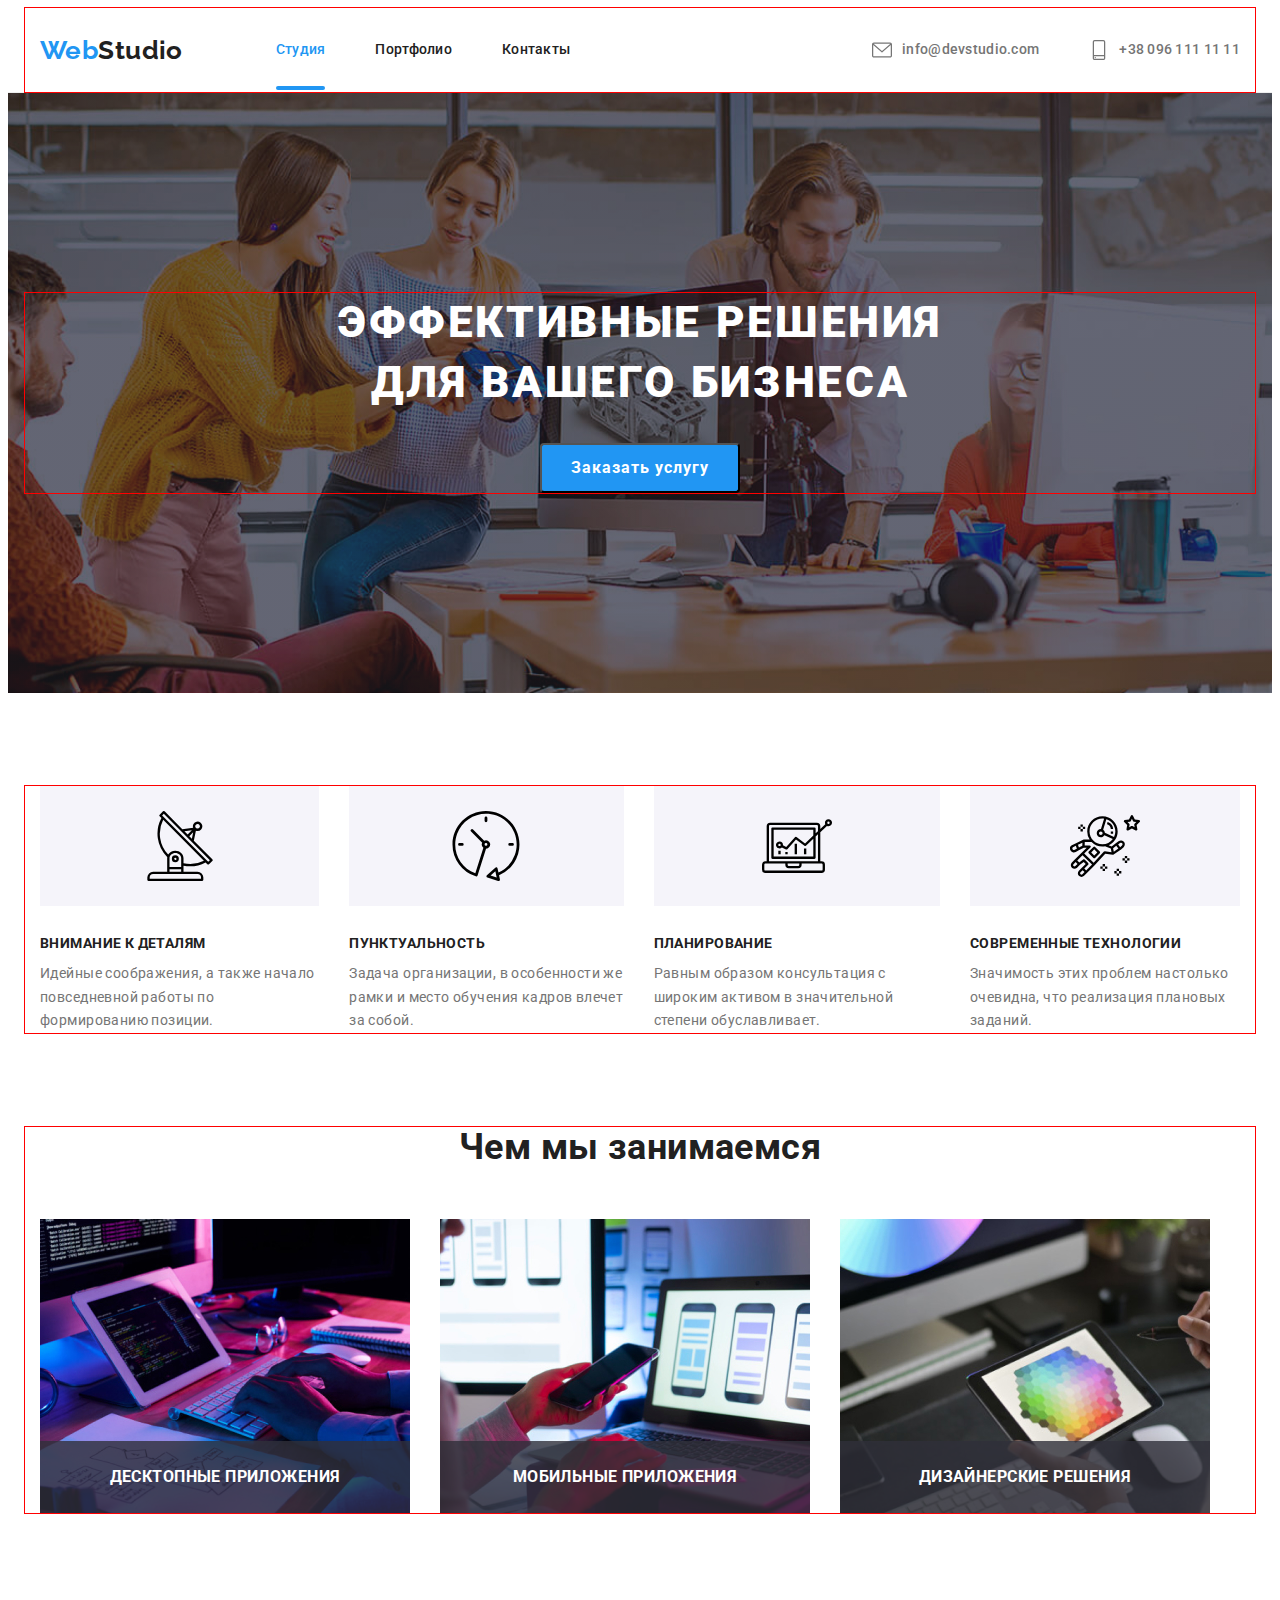
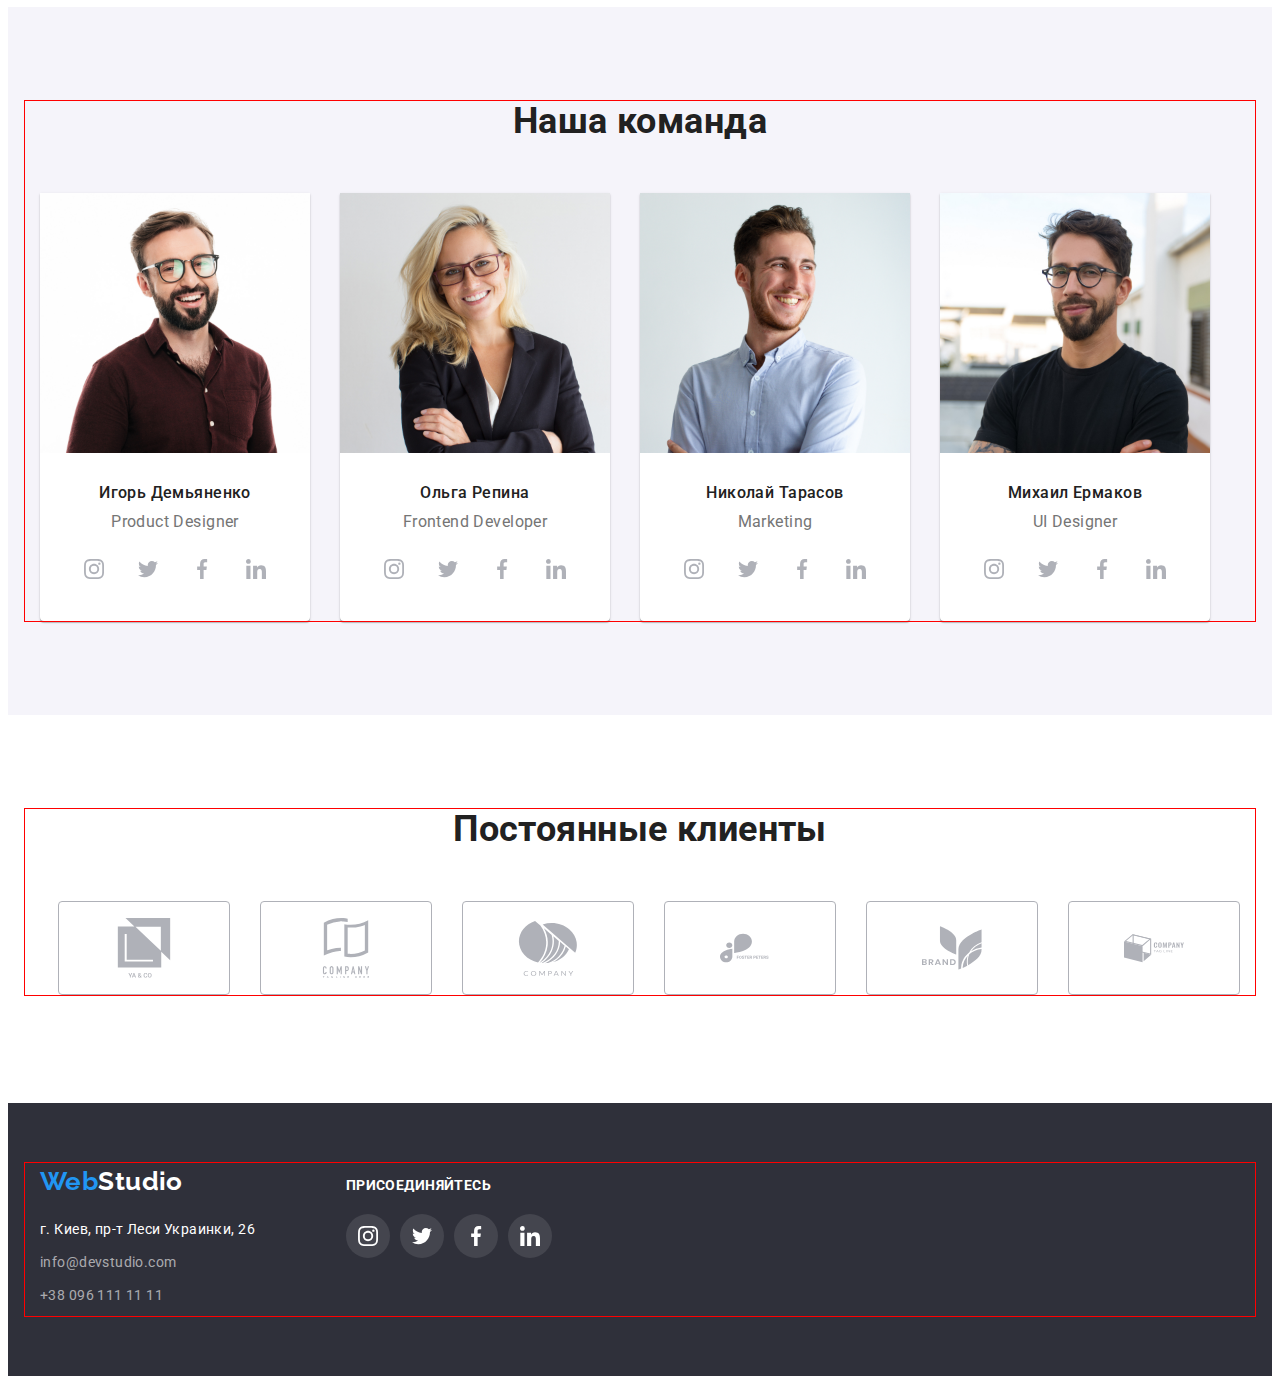
==== index.html @ 3a15d5d7 "Initial commit" ====
<!DOCTYPE html>
<html lang="ru">

<head>
    <meta charset="UTF-8">
    <meta http-equiv="X-UA-Compatible" content="IE=edge">
    <meta name="viewport" content="width=device-width, initial-scale=1.0">
    <title>Document</title>
    <!--Шрифти-->
    <link rel="preconnect" href="https://fonts.googleapis.com">
    <link rel="preconnect" href="https://fonts.gstatic.com" crossorigin>
    <link
        href="https://fonts.googleapis.com/css2?family=Raleway:wght@700&family=Roboto:wght@400;500;700;900&display=swap"
        rel="stylesheet">
    <!--Нормалізація стилів-->
    <link rel="stylesheet" href="https://cdnjs.cloudflare.com/ajax/libs/modern-normalize/1.1.0/modern-normalize.min.css"
        integrity="sha512-wpPYUAdjBVSE4KJnH1VR1HeZfpl1ub8YT/NKx4PuQ5NmX2tKuGu6U/JRp5y+Y8XG2tV+wKQpNHVUX03MfMFn9Q=="
        crossorigin="anonymous" referrerpolicy="no-referrer" />
    <!--Підключаємо стилі-->
    <link rel="stylesheet" href="./CSS/styles.css">
</head>

<body>
    <!--Секція Хедер -->
    <header class="header">
        <div class="container header-container">
            <a class="logo link" lang="en" href="./index.html"><span class="logo-color">Web</span>Studio</a>
            <nav class="heder-nav">
                <ul class="header-list list">
                    <li class="header-list-item"><a class="header-link current-link" href="./index.html">Студия</a></li>
                    <li class="header-list-item"><a class="header-link" href="./portfolio.html">Портфолио</a></li>
                    <li class="header-list-item"><a class="header-link" href="">Контакты</a></li>
                </ul>
            </nav>
            <ul class="header-group list ">
                <li class="header-group-list">
                    <a class="haeder-contact link" href="mailto:info@devstudio.com">
                        <svg class="i-email" width="20" height="20">
                            <use href="./images/symbol-defs.svg#icon-envelope-hover"></use>
                        </svg>
                        info@devstudio.com
                    </a>
                </li>
                <li class="header-group-list">
                    <a class="haeder-contact link" href="tel:+380961111111">
                        <svg class="i-phone" width="20" height="20">
                            <use href="./images/symbol-defs.svg#icon-smartphone"></use>
                        </svg>
                        +38 096 111 11 11
                    </a>
                </li>
            </ul>
        </div>
    </header>
    <!-- Секція Мейн-->
    <main>
        <!--Секція 1 (основна сторінка)-->
        <section class="mainpage overlay">
            <div class="container main-container">
                <h1 class="mainpage-title">Эффективные решения для вашего бизнеса</h1>
                <button class="btn btn-container" type="button" data-modal-open>Заказать услугу</button>
                <div class="backdrop is-hidden" data-modal>
                    <div class="modal">
                        <!-- <p>Lorem, ipsum dolor sit amet consectetur adipisicing elit. Saepe perspiciatis fugiat illo in
                                        commodi at nesciunt, veniam beatae quod quo numquam enim minima tenetur accusantium debitis
                                        nostrum laborum nobis maxime!</p> -->
                        <button data-modal-close class="closes">
                            <svg class="modal-close">
                                <use href="./images/symbol-defs.svg#icon-close"></use>
                            </svg>
                        </button>
                    </div>
                </div>
            </div>
        </section>
        <!--Секція 2 Наші переваги-->
        <section class="benefits">
            <div class="container">
                <h2 class="hidden-headlines">Наши преимущества</h2>
                <!--прихований заголовок-->
                <ul class="benefits-list list">
                    <li class="benefits-list-about">
                        <div class="benefits-svg">
                            <svg width="70" height="70">
                                <use href="./images/symbol-defs.svg#icon-antenna-1"></use>
                            </svg>
                        </div>
                        <h3 class="benefits-list-title">Внимание к деталям</h3>
                        <p class="benefits-list-paragraph">Идейные соображения, а также начало повседневной работы по
                            формированию позиции.</p>
                    </li>
                    <li class="benefits-list-about">
                        <div class="benefits-svg">
                            <svg width="70" height="70">
                                <use href="./images/symbol-defs.svg#icon-clock-1"></use>
                            </svg>
                        </div>
                        <h3 class="benefits-list-title">Пунктуальность</h3>
                        <p class="benefits-list-paragraph">Задача организации, в особенности же рамки и место обучения
                            кадров влечет за собой.</p>
                    </li>
                    <li class="benefits-list-about">
                        <div class="benefits-svg">
                            <svg width="70" height="70">
                                <use href="./images/symbol-defs.svg#icon-diagram-1"></use>
                            </svg>
                        </div>
                        <h3 class="benefits-list-title">Планирование</h3>
                        <p class="benefits-list-paragraph">Равным образом консультация с широким активом в значительной
                            степени обуславливает.</p>
                    </li>
                    <li class="benefits-list-about">
                        <div class="benefits-svg">
                            <svg width="70" height="70">
                                <use href="./images/symbol-defs.svg#icon-astronaut-1"></use>
                            </svg>
                        </div>
                        <h3 class="benefits-list-title">Современные технологии</h3>
                        <p class="benefits-list-paragraph">Значимость этих проблем настолько очевидна, что реализация
                            плановых заданий.</p>
                    </li>
                </ul>
            </div>
        </section>
        <!--Секція 3 чим ми займаємося-->
        <section class="ourworks">
            <div class="container container-list">
                <h2 class="headlines ourworks-headlines">Чем мы занимаемся</h2>
                <ul class="ourworks-list list">
                    <li class="ourworks-list-img">
                        <img src="./images/What-we-do/img.jpeg" alt="Десктопные приложения"
                            width="370" height="294">
                        <div class="position-servise-text">
                            <h3 class="servise-text">Десктопные приложения</h3>
                        </div>
                        </li>
                    <li class="ourworks-list-img">
                        <img  src="./images/What-we-do/img-2.jpeg" alt="Мобильные приложения"
                            width="370" height="294">
                        <div class="position-servise-text">
                            <h3 class="servise-text">Мобильные приложения</h3>
                        </div>
                        </li>
                    <li class="ourworks-list-img">
                        <img src="./images/What-we-do/img-3.jpeg" alt="Дизайнерские решения"
                            width="370" height="294">
                        <div class="position-servise-text">
                            <h3 class="servise-text">Дизайнерские решения</h3>
                        </div>
                        </li>
                </ul>
            </div>
        </section>
        <!--Секція 4(Наша команда)-->
        <section class="team">
            <div class="container team-about">
                <h2 class="headlines headlines-about">Наша команда</h2>
                <ul class="team-list list">
                    <li class="team-list-about">
                        <img class="team-img" src="./images/Our-team//IgorDemyanenko.jpeg" alt="Игорь Демьяненк" width="270"
                            height="260">
                        <div class="team-list-description">
                            <h3 class="team-title">Игорь Демьяненко</h3>
                            <p class="team-position" lang="en">Product Designer</p>
                            <ul class="team-icon list">
                                <li class="team-icon-list">
                                    <a href="https://www.instagram.com" class="team-link">
                                        <svg class="team-social-icon" width="20" height="20">
                                            <use href="./images/symbol-defs.svg#icon-instagram-2"></use>
                                        </svg>
                                    </a>
                                </li>
                                <li class="team-icon-list">
                                    <a href="https://twitter.com" class="team-link">
                                        <svg class="team-social-icon" width="20" height="20">
                                            <use href="./images/symbol-defs.svg#icon-twitter-1"></use>
                                        </svg>
                                    </a>
                                </li>
                                <li class="team-icon-list">
                                    <a href="https://www.facebook.com/" class="team-link">
                                        <svg class="team-social-icon" width="20" height="20">
                                            <use href="./images/symbol-defs.svg#icon-facebook-1"></use>
                                        </svg>
                                    </a>
                                </li>
                                <li class="team-icon-list">
                                    <a href="https://linkedin.com" class="team-link">
                                        <svg class="team-social-icon" width="20" height="20">
                                            <use href="./images/symbol-defs.svg#icon-linkedin-1"></use>
                                        </svg>
                                    </a>
                                </li>
                            </ul>
                        </div>
                    </li>
                    <li class="team-list-about">
                        <img class="team-img" src="./images/Our-team/OlgaRepina.jpeg" alt="Ольга Репина" width="270" height="260">
                        <div class="team-list-description">
                            <h3 class="team-title">Ольга Репина</h3>
                            <p class="team-position" lang="en">Frontend Developer</p>
                            <ul class="team-icon list">
                                <li class="team-icon-list">
                                    <a href="https://www.instagram.com" class="team-link">
                                        <svg class="team-social-icon" width="20" height="20">
                                            <use href="./images/symbol-defs.svg#icon-instagram-2"></use>
                                        </svg>
                                    </a>
                                </li>
                                <li class="team-icon-list">
                                    <a href="https://twitter.com" class="team-link">
                                        <svg class="team-social-icon" width="20" height="20">
                                            <use href="./images/symbol-defs.svg#icon-twitter-1"></use>
                                        </svg>
                                    </a>
                                </li>
                                <li class="team-icon-list">
                                    <a href="https://www.facebook.com/" class="team-link">
                                        <svg class="team-social-icon" width="20" height="20">
                                            <use href="./images/symbol-defs.svg#icon-facebook-1"></use>
                                        </svg>
                                    </a>
                                </li>
                                <li class="team-icon-list">
                                    <a href="https://linkedin.com" class="team-link">
                                        <svg class="team-social-icon" width="20" height="20">
                                            <use href="./images/symbol-defs.svg#icon-linkedin-1"></use>
                                        </svg>
                                    </a>
                                </li>
                            </ul>
                        </div>
                    </li>
                    <li class="team-list-about">
                        <img class="team-img" src="./images/Our-team/NikolaiTarasov.jpeg" alt="Николай Тарасов" width="270"
                            height="260">
                        <div class="team-list-description">
                            <h3 class="team-title">Николай Тарасов</h3>
                            <p class="team-position" lang="en">Marketing</p>
                            <ul class="team-icon list">
                                <li class="team-icon-list">
                                    <a href="https://www.instagram.com" class="team-link">
                                        <svg class="team-social-icon" width="20" height="20">
                                            <use href="./images/symbol-defs.svg#icon-instagram-2"></use>
                                        </svg>
                                    </a>
                                </li>
                                <li class="team-icon-list">
                                    <a href="https://twitter.com" class="team-link">
                                        <svg class="team-social-icon" width="20" height="20">
                                            <use href="./images/symbol-defs.svg#icon-twitter-1"></use>
                                        </svg>
                                    </a>
                                </li>
                                <li class="team-icon-list">
                                    <a href="https://www.facebook.com/" class="team-link">
                                        <svg class="team-social-icon" width="20" height="20">
                                            <use href="./images/symbol-defs.svg#icon-facebook-1"></use>
                                        </svg>
                                    </a>
                                </li>
                                <li class="team-icon-list">
                                    <a href="https://linkedin.com" class="team-link">
                                        <svg class="team-social-icon" width="20" height="20">
                                            <use href="./images/symbol-defs.svg#icon-linkedin-1"></use>
                                        </svg>
                                    </a>
                                </li>
                            </ul>
                        </div>
                    </li>
                    <li class="team-list-about">
                        <img class="team-img" src="./images/Our-team/MikhailErmako.jpeg" alt="Михаил Ермако" width="270"
                            height="260">
                        <div class="team-list-description">
                            <h3 class="team-title">Михаил Ермаков</h3>
                            <p class="team-position" lang="en">UI Designer</p>
                            <ul class="team-icon list">
                                <li class="team-icon-list">
                                    <a href="https://www.instagram.com" class="team-link">
                                        <svg class="team-social-icon" width="20" height="20">
                                            <use href="./images/symbol-defs.svg#icon-instagram-2"></use>
                                        </svg>
                                    </a>
                                </li>
                                <li class="team-icon-list">
                                    <a href="https://twitter.com" class="team-link">
                                        <svg class="team-social-icon" width="20" height="20">
                                            <use href="./images/symbol-defs.svg#icon-twitter-1"></use>
                                        </svg>
                                    </a>
                                </li>
                                <li class="team-icon-list">
                                    <a href="https://www.facebook.com/" class="team-link">
                                        <svg class="team-social-icon" width="20" height="20">
                                            <use href="./images/symbol-defs.svg#icon-facebook-1"></use>
                                        </svg>
                                    </a>
                                </li>
                                <li class="team-icon-list">
                                    <a href="https://linkedin.com" class="team-link">
                                        <svg class="team-social-icon" width="20" height="20">
                                            <use href="./images/symbol-defs.svg#icon-linkedin-1"></use>
                                        </svg>
                                    </a>
                                </li>
                            </ul>
                        </div>
                    </li>
                </ul>
            </div>
        </section>
        <!-- section Regular customers -->
        <section class="customers section">
            <div class="container">
                <h2 class="customers-title headlines">Постоянные клиенты</h2>
                <ul class="customers-list">
                    <li class="customers-item">
                        <a href="#" class="customers-link">
                            <svg class="customers-svg">
                                <use href="./images/symbol-defs.svg#icon-Logo"></use>
                            </svg>
                        </a>
                    </li>
                    <li class="customers-item">
                        <a href="#" class="customers-link">
                            <svg class="customers-svg">
                                <use href="./images/symbol-defs.svg#icon-Logo-2"></use>
                            </svg>
                        </a>
                    </li>
                    <li class="customers-item">
                        <a href="#" class="customers-link">
                            <svg class="customers-svg">
                                <use href="./images/symbol-defs.svg#icon-Logo-3"></use>
                            </svg>
                        </a>
                    </li>
                    <li class="customers-item">
                        <a href="#" class="customers-link">
                            <svg class="customers-svg">
                                <use href="./images/symbol-defs.svg#icon-Logo-4"></use>
                            </svg>
                        </a>
                    </li>
                    <li class="customers-item">
                        <a href="#" class="customers-link">
                            <svg class="customers-svg">
                                <use href="./images/symbol-defs.svg#icon-Logo-5"></use>
                            </svg>
                        </a>
                    </li>
                    <li class="customers-item">
                        <a href="#" class="customers-link">
                            <svg class="customers-svg">
                                <use href="./images/symbol-defs.svg#icon-Logo-6"></use>
                            </svg>
                        </a>
                    </li>
                </ul>
            </div>
        </section>
    </main>
    <!--Секція Футер-->
    <footer class="footer">
        <div class="container footer-container">
            <div class="footer-container-about">
                <a class="logo link" href="./index.html"><span class="logo-color">Web</span><span
                        class="footer-logo">Studio</span></a>
                <ul class="list footer-list">
                    <li class="footer-list-about">
                        <address>
                            <a class="addres-link link" href="https://goo.gl/maps/RACPQmF9XPYfLXvd8" target="_blank"
                                rel="noopener noreferr">г. Киев, пр-т
                                Леси Украинки, 26</a>
                        </address>
                    </li>
                    <li class="footer-list-about"><a class="footer-contact link"
                            href="mailto:info@devstudio.com">info@devstudio.com</a></li>
                    <li class="footer-list-about"><a class="footer-contact link" href="tel:+380961111111">+38 096 111 11
                            11</a></li>
                </ul>
            </div>
            <div class="second-fsection">
                    <h2 class="footer-title">присоединяйтесь</h2>
                    <ul class="footer-social">
                        <li class="fsocial-list">
                            <a href="https://www.instagram.com" class="fsocial-link">
                                <svg class="fsocial-icon" width="20" height="20">
                                    <use href="./images/symbol-defs.svg#icon-instagram-2"></use>
                                </svg>
                            </a>
                        </li>
                        <li class="fsocial-list">
                            <a href="https://twitter.com" class="fsocial-link">
                                <svg class="fsocial-icon" width="20" height="20">
                                    <use href="./images/symbol-defs.svg#icon-twitter-1"></use>
                                </svg>
                            </a>
                        </li>
                        <li class="fsocial-list">
                            <a href="https://www.facebook.com/" class="fsocial-link">
                                <svg class="fsocial-icon" width="20" height="20">
                                    <use href="./images/symbol-defs.svg#icon-facebook-1"></use>
                                </svg>
                            </a>
                        </li>
                        <li class="fsocial-list">
                            <a href="https://linkedin.com" class="fsocial-link">
                                <svg class="fsocial-icon" width="20" height="20">
                                    <use href="./images/symbol-defs.svg#icon-linkedin-1"></use>
                                </svg>
                            </a>
                        </li>
                    </ul>
            </div>
        </div>
    </footer>
    <script src="./js/modal.js"></script>
</body>

</html>
---- CSS/styles.css ----
:root {
    /*Шрифт*/
    --main-font: "Roboto";
    --secondary-font: "Raleway";
    /*колір шрифта*/
    --accent-color: #2196F3;
    --txt-color: #212121;
    --general-color: #757575;
    --additional--color: #FFFFFF;
    --team-social-link: #AFB1B8;
    /*фоновий колір*/
    --backgraund-color: #2F303A;
    --backgraund-btn-color: #2196F3;
    --backgraund--hover-color: #188CE8;
    --backgraund--add-color: #F5F4FA;
    --backgraund--general-color: #FFFFFF;
    --backgraund--hover-port: rgba(33, 150, 243, 0.9);
    /*затримка при ховері та фокусі*/
    --animation-transition: 250ms cubic-bezier(0.4, 0, 0.2, 1);
    /*Модальне вікно*/
    --backdrop-bgc: rgba(0, 0, 0, 0.2);
    --white-bgc: #ffffff;
}

body {
    font-family: var(--main-font), sans-serif;
    font-size: 14px;
    line-height: 1.71;
    letter-spacing: 0.03em;
    color: var(--general-color);
}
h1,
h2,
h3,
h4,
p {
    margin: 0;
}

img {
    display: block;
    max-width: 100%;
    height: auto;
}
a {
    text-decoration: none;
  }
  li {
    list-style: none;
  }
/*common styles start*/
.container {
    width: 1200px;
    padding-left: 15px;
    padding-right: 15px;
    margin-left: auto;
    margin-right: auto;

    outline: 1px solid red;
}

.section {
    padding-top: 94px;
    padding-bottom: 94px;
}
.logo {
    font-family: var(--secondary-font), sans-serif;
    font-weight: 700;
    font-size: 26px;
    line-height: 1.19;
    /* identical to box height */

    color: var(--txt-color);

    margin-right: 93px;
}

.logo-color {
    color: var(--accent-color);
}

.link {
    text-decoration: none;
}

.list {
    list-style: none;
    margin: 0;
    padding: 0;
}

.header {
    border-bottom: 1px solid #EEEEEE;
}

.header-container,
.header-group {
    display: flex;
    align-items: center;
    margin-left: auto;
}

.header-link{
    display: block;
    padding-top: 32px;
    padding-bottom: 32px;
    font-weight: 500;
    line-height: 1.14;
    letter-spacing: 0.02em;
    color: var(--txt-color);
    transition: color var(--animation-transition);
}

.current-link {
position: relative;
align-items: center;
}

.current-link::before {
    content: '';
    position: absolute;
    bottom: 0;
    left: 0;
    width: 100%;
    height: 4px;
    display: inline-block;
    background-color: var(--backgraund-btn-color);
    border-radius: 2px;
}


.header-list-item:not(:last-child){
    margin-right: 50px;  
}

.header-list {
    display: flex;
}

.header-link:hover,
.header-link:focus,
.footer-contact:hover,
.footer-contact:focus {
    color: var(--accent-color);
    transition: color var(--animation-transition);
}

.header-list .current-link {
    color: var(--accent-color);
}

.haeder-contact {
    display: flex;
    align-items: center;
    padding-top: 32px;
    padding-bottom: 32px;
    font-weight: 500;
    line-height: 1.14;
    letter-spacing: 0.02em;
    color: var(--general-color);
    transition: color var(--animation-transition);
}

.i-email,
.i-phone {
    fill: currentColor;
    margin-right: 10px;
}

.header-group-list:not(:first-child){
    margin-left: 50px;
}

.haeder-contact:hover,
.haeder-contact:focus {
    color: var(--accent-color);
    transition: color var(--animation-transition);
}

/*кнопки*/
.btn {
    font-weight: 700;
    font-size: 16px;
    line-height: 1.88;

    font-family: inherit;
    letter-spacing: 0.06em;
    background-color: var(--backgraund-btn-color);
    color: var(--additional--color);
    border-radius: 4px;
    cursor: pointer;

    margin-top: 30px;
    transition: color var(--animation-transition);
}

.btn:hover,
.btn:focus {
    background-color: var(--backgraund--hover-color);
}

.btn-container {
    width: 200px;
    height: 50px;
}

/*секція мейн*/


.main-container{
    display: flex;
    flex-direction: column;
    align-items: center
}

.mainpage {
    margin: 0 auto;
    max-height: 600px;
    max-width: 1600px;
    padding: 200px 0;
}

.mainpage.overlay {
background-position: center;
  background-size: cover;
  background-repeat: no-repeat;
  background-image: linear-gradient(to right, rgba(47, 48, 58, 0.4), rgba(47, 48, 58, 0.4)), url(../images/hero.jpg);
  background-color: var(--backgraund-color);
}


.mainpage-title {
    font-weight: 900;
    font-size: 44px;
    line-height: 1.36;
    /* or 136% */

    text-align: center;
    letter-spacing: 0.06em;
    text-transform: uppercase;
    color: var(--additional--color);

    width: 696px;
}

/*приховані заголовки*/
.hidden-headlines {
    visibility: hidden;
    width: 1px;
    height: 1px;
    margin: -1px;
    opacity: 0;
}

/*Секція 2 Наші переваги*/
.benefits {
    padding: 94px 0;
}
.benefits-list {
    display: flex;
}

.benefits-list-about:not(:last-child) {
    margin-right: 30px;
}

.benefits-list-title {
    font-weight: 700;
    font-size: 14px;
    line-height: 1.14;
    text-transform: uppercase;
    color: var(--txt-color);

    margin-bottom: 10px;
}

.benefits-svg {
    display: flex;
  min-width: 270px;
  min-height: 120px;
  justify-content: center;
  align-items: center;
  background-color: var(--backgraund--add-color);
  margin-bottom: 30px;
}

/*Секція 3 чим ми займаємося*/
.ourworks {
    padding-bottom: 94px;
}
.ourworks-headlines {
    margin-bottom: 50px;
}
.headlines {
    font-weight: 700;
    font-size: 36px;
    line-height: 1.16;
    text-align: center;
    color: var(--txt-color);

}

.container-list {
    display: flex;
    flex-direction: column;
}

.ourworks-list {
    display: flex;
}

.ourworks-list-img:not(:last-child) {
    margin-right: 30px;
}

.ourworks-list-img {
    position: relative;
}

.position-servise-text {
    position: absolute;
    left: 0;
    bottom: 0;
  
    display: flex;
    width: 100%;
    padding-top: 27px;
    padding-bottom: 27px;
    justify-content: center;
    align-items: center;
    color: #ffffff;
    background-color: rgba(47, 48, 58, 0.8);
}

.servise-text {
    font-weight: 700;
    line-height: 1.14;
    text-align: center;
    text-transform: uppercase;
  }

/*Секція 4(Наша команда)*/

.headlines-about {
    margin-bottom: 50px;
}

.team-about {
    display: flex;
    flex-direction: column;
}
.team {
    background-color: var(--backgraund--add-color);
    padding: 94px 0;
}

.team-list {
    display: flex;
}

.team-list-about {
    box-shadow: 0px 1px 3px rgba(0, 0, 0, 0.12), 0px 1px 1px rgba(0, 0, 0, 0.14), 0px 2px 1px rgba(0, 0, 0, 0.2);
    border-radius: 0px 0px 4px 4px;
    background-color: var(--backgraund--general-color);
}

.team-list-about:not(:last-child) {
    margin-right: 30px;
}

.team-title {
    font-weight: 500;
    font-size: 16px;
    line-height: 1.19;

    text-align: center;
    color: var(--txt-color);
    margin-bottom: 10px;
}

.team-position {
    font-size: 16px;
    line-height: 1.19;

    text-align: center;
    margin-top: 10px;
}

.team-list-description {
    padding: 30px 0;
}

/* Team social link */
.team-icon {
    display: flex;
    justify-content: center;
    margin-top: 16px;
  }
  
.team-icon-list:not(:first-child) {
    margin-left: 10px;
  }
  
.team-link {
    display: flex;
    align-items: center;
    justify-content: center;
    width: 44px;
    height: 44px;
    border-radius: 50%;
    color: var(--team-social-link);
    transition: background var(--animation-transition);
  }
  
.team-link:hover,
.team-link:focus {
    background-color: var(--backgraund-btn-color);
    color: var(--backgraund--general-color);
    transition: color var(--animation-transition);
  }

.team-social-icon {
    fill: currentColor;
}

  /* секция Постоянные клиенты */
.customers-title {
    margin-bottom: 50px;
    color: var(--txt-color);
  }
.customers-list {
    display: flex;
    justify-content: flex-end
  }

.customers-item:not(:last-child) {
    margin-right: 30px;
  }
.customers-link {
    display: flex;
    align-items: center;
    justify-content: center;
    width: 170px;
    height: 92px;
    border: 1px solid var(--team-social-link);
    border-radius: 4px;
    color: var(--team-social-link);
    transition: color var(--animation-transition);
  }
  
.customers-link:hover,
.customers-link:focus {
    border: 1px solid var(--backgraund-btn-color);
    color: var(--backgraund-btn-color);
    transition: color var(--animation-transition);
  }
.customers-svg {
    width: 106px;
    height: 60px;
    fill: currentColor;
  }
  

/*Секція Футер*/
.footer-container {
    display: flex;
    align-items: baseline;
}

.footer {
    background-color: var(--backgraund-color);

    padding: 60px 0;
}

.addres-link {
    color: var(--additional--color);

    font-style: normal;
}

.footer-contact {
    color: rgba(255, 255, 255, 0.6);
}

.footer-logo {
    color: var(--additional--color);
}

.footer-list {
    margin-top: 20px;
}

.footer-list-about {
    margin-bottom: 9px;
}

.second-fsection {
    margin-left: 70px;
    padding-top:  15px;
}

.footer-title {
    font-family: var(--main-font), sans-serif;
    font-weight: 700;
    font-size: 14px;
    line-height: 1.14;
    letter-spacing: 0.03em;
    text-transform: uppercase;
    color: var(--additional--color);
    margin-bottom: 20px;
}
  
.footer-social {
    display: flex;
    margin: 0;
    padding: 0;
}

.fsocial-list:not(:last-child) {
    margin-right: 10px;
}

.fsocial-link {
    display: flex;
    align-items: center;
    justify-content: center;
    width: 44px;
    height: 44px;
    border-radius: 50%;
    background: rgba(255, 255, 255, 0.1);
    transition: color var(--animation-transition);
 }

.fsocial-icon {
    fill: var(--additional--color);
}

.fsocial-link:hover,
.fsocial-link:focus {
    background: var(--backgraund-btn-color);
    transition: color var(--animation-transition);
}
/*portfolio - Секція фільтр*/
.portfolio-main-sactoin {
    padding: 94px 0;
}

.portfolio-main-about {
    display: flex;
    flex-direction: column;
    align-items: center;
}


.btn-filter.current,
.btn-filter.current:focus {
    background-color: var(--backgraund--hover-color);
    color: var(--additional--color);
    transition: color var(--animation-transition);
}

.btn-filter-about {
    display: flex;
    align-items: center;
    margin-bottom: 50px;
}

.btn-filter {
    font-weight: 500;
    font-size: 16px;
    line-height: 1.62;
    
    font-family: inherit;
    border: none;
    border-radius: 4px;
    color: var(--txt-color);
    cursor: pointer;

    padding: 6px 22px;
    transition: color var(--animation-transition);
}

.btn-filter-list:not(:last-child) {
    margin-right: 8px; 
}

.btn-filter:hover,
.btn-filter:focus {
    color: var(--additional--color);
    background-color: var(--backgraund-btn-color);
    /* shadow-middle */

    box-shadow: 0px 3px 1px rgba(0, 0, 0, 0.1), 0px 1px 2px rgba(0, 0, 0, 0.08), 0px 2px 2px rgba(0, 0, 0, 0.12);

    transition: color var(--animation-transition);
}

/*portfolio - Секція портфоліо*/

.portfolio-list {
    display: flex;
    flex-wrap: wrap;

    margin: -15px;
}

.portfolio-list-work {
    font-weight: 700;
    font-size: 18px;
    line-height: 2;

    letter-spacing: 0.06em;
    color: var(--txt-color);
    margin-bottom: 4px;
}

.portfolio-list-category {
    font-size: 16px;
    line-height: 1.88;
    /* identical to box height, or 188% */
    
    letter-spacing: 0.03em;
    }

.portfolio-list-about {

    padding: 20px 24px;
    border-right: 1px solid #EEEEEE;
    border-bottom:1px solid #EEEEEE;
    border-left: 1px solid #EEEEEE;
}

.portfolio-list-examples {
    margin: 15px;

    transition: color var(--animation-transition);
}

.portfolio-list-examples:hover,
.portfolio-list-examples:focus {
    box-shadow: 0px 1px 1px rgba(0, 0, 0, 0.12), 0px 4px 4px rgba(0, 0, 0, 0.06),
    1px 4px 6px rgba(0, 0, 0, 0.16);

    transition: color var(--animation-transition);
}

.portfolio-text-position {
    position: relative;
    overflow: hidden;
}

.portfolio-list-examples:hover .portfolio-text-item,
.portfolio-list-examples:focus .portfolio-text-item {
    opacity: 1;
    transform: translateY(0);
}

.portfolio-text-item {
    display: block;
  width: 100%;
  height: 100%;
  overflow: auto;
  padding-top: 63px;
  padding-right: 24px;
  padding-bottom: 63px;
  padding-left: 24px;

  position: absolute;
  top: 0;
  left: 0;
  transform: translateY(100%);
  transition: transform var(--animation-transition), opacity var(--animation-transition);

  background-color: var(--backgraund--hover-port);
  font-size: 18px;
  line-height: 1.56;
  color: var(--additional--color);
  opacity: 0;
}

/*Модальне вікно*/

.backdrop {
    position: fixed;
    left: 0;
    top: 0;
    width: 100%;
    height: 100%;
    transition: opacity var(--animation-transition), visibility var(--animation-transition);
    background: var(--backdrop-bgc);
    z-index: 5;
  }
  .is-hidden {
    visibility: hidden;
    opacity: 0;
    pointer-events: none;
  }
  .modal {
    position: absolute;
    top: 50%;
    left: 50%;
    transform: translate(-50%, -50%);
    width: 528px;
    height: 581px;
    background-color: var(--white-bgc);
    box-shadow: 0px 1px 3px rgba(0, 0, 0, 0.12), 0px 1px 1px rgba(0, 0, 0, 0.14),
      0px 2px 1px rgba(0, 0, 0, 0.2);
    border-radius: 4px;
  }
  .closes {
    position: absolute;
    top: 8px;
    right: 8px;
    display: flex;
    align-items: center;
    justify-content: center;
    width: 30px;
    height: 30px;
    border: 1px solid rgba(0, 0, 0, 0.1);
    border-radius: 50%;
    background: transparent;
    cursor: pointer;
  }
  .modal-close {
    height: 18px;
    width: 18px;
  }
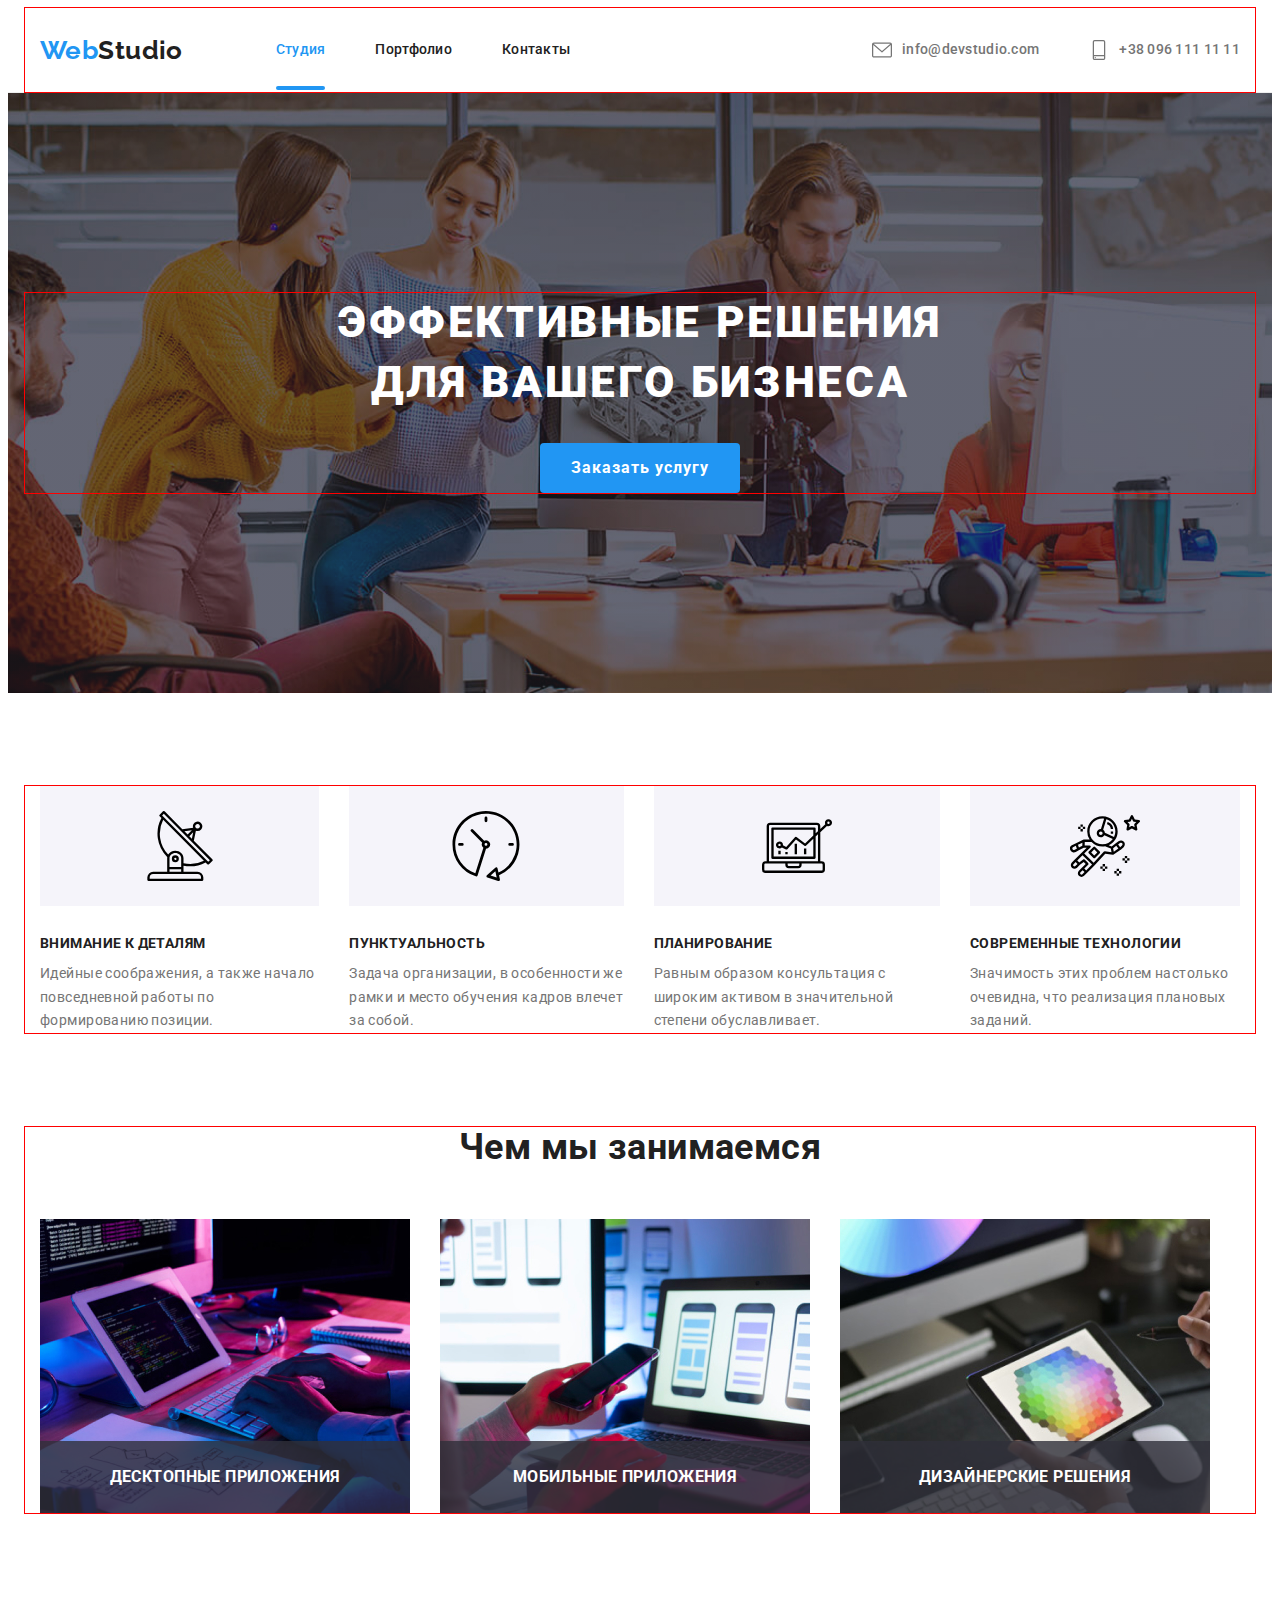
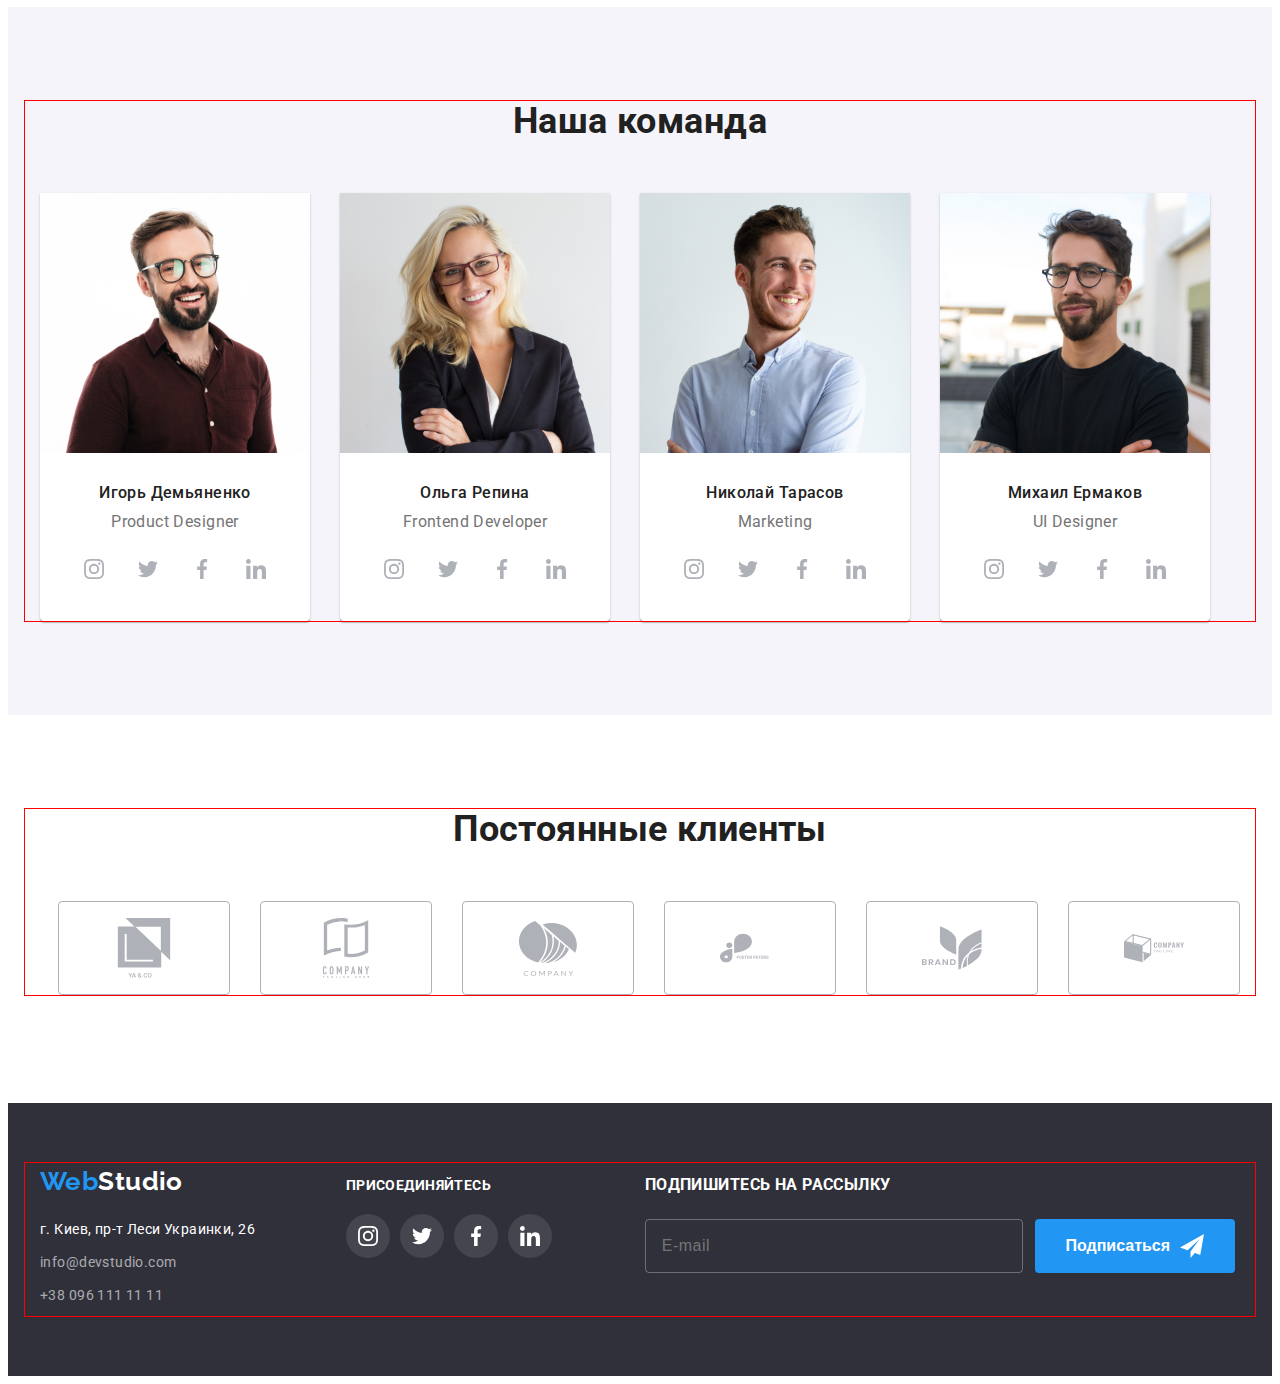
==== commit 6dafb61c: "Футер форма підписки" ====
--- a/index.html
+++ b/index.html
@@ -414,6 +414,19 @@
                         </li>
                     </ul>
             </div>
+            <div class="container-subscription">
+                <h3 class="form-title">Подпишитесь на рассылку</h3>
+                <form class="footer-form">
+                    <input type="email" name="email" autocomplete="on" placeholder="E-mail"
+                        class="footer-email-input" />
+                    <button type="submit" class="footer-btn-subscrib">
+                        Подписаться
+                        <svg class="icon-subscribe" width="24" height="24">
+                            <use href="./images/symbol-defs.svg#icon-subscribe"></use>
+                        </svg>
+                    </button>
+                </form>
+            </div>
         </div>
     </footer>
     <script src="./js/modal.js"></script>
--- a/CSS/styles.css
+++ b/CSS/styles.css
@@ -189,6 +189,7 @@
     color: var(--additional--color);
     border-radius: 4px;
     cursor: pointer;
+    border-color: transparent;
 
     margin-top: 30px;
     transition: color var(--animation-transition);
@@ -725,4 +726,62 @@
   .modal-close {
     height: 18px;
     width: 18px;
+  }
+
+  /*Футер форма підписки*/
+
+  .container-subscription {
+    margin-left: 93px;
+  }
+  .form-title {
+    margin-bottom: 20px;
+  
+    text-transform: uppercase;
+    color: var(--additional--color);
+  }
+  .footer-form {
+    display: flex;
+  }
+  .footer-email-input {
+    font-weight: 400;
+    font-size: 16px;
+    line-height: 1.25;
+  
+    /* identical to box height, or 125% */
+    display: flex;
+    align-items: center;
+    letter-spacing: 0.03em;
+  
+    color: rgba(255, 255, 255, 0.6);
+  
+    width: 358px;
+    padding-left: 16px;
+  
+    background-color: rgba(0, 0, 0, 0);
+    border: 1px solid rgba(255, 255, 255, 0.3);
+    border-radius: 4px;
+  }
+  .footer-btn-subscrib {
+    display: flex;
+    justify-content: center;
+    align-items: center;
+  
+    padding-top: 10px;
+    padding-bottom: 10px;
+    margin-left: 12px;
+    min-width: 200px;
+  
+    font-weight: 700;
+    font-size: 16px;
+    line-height: 1.88;
+
+    background-color: var(--backgraund-btn-color);
+    color: var(--additional--color);
+    border-radius: 4px;
+    border-color: transparent;
+    transition: color var(--animation-transition);
+  }
+  .icon-subscribe {
+    margin-left: 10px;
+    fill: var(--additional--color);
   }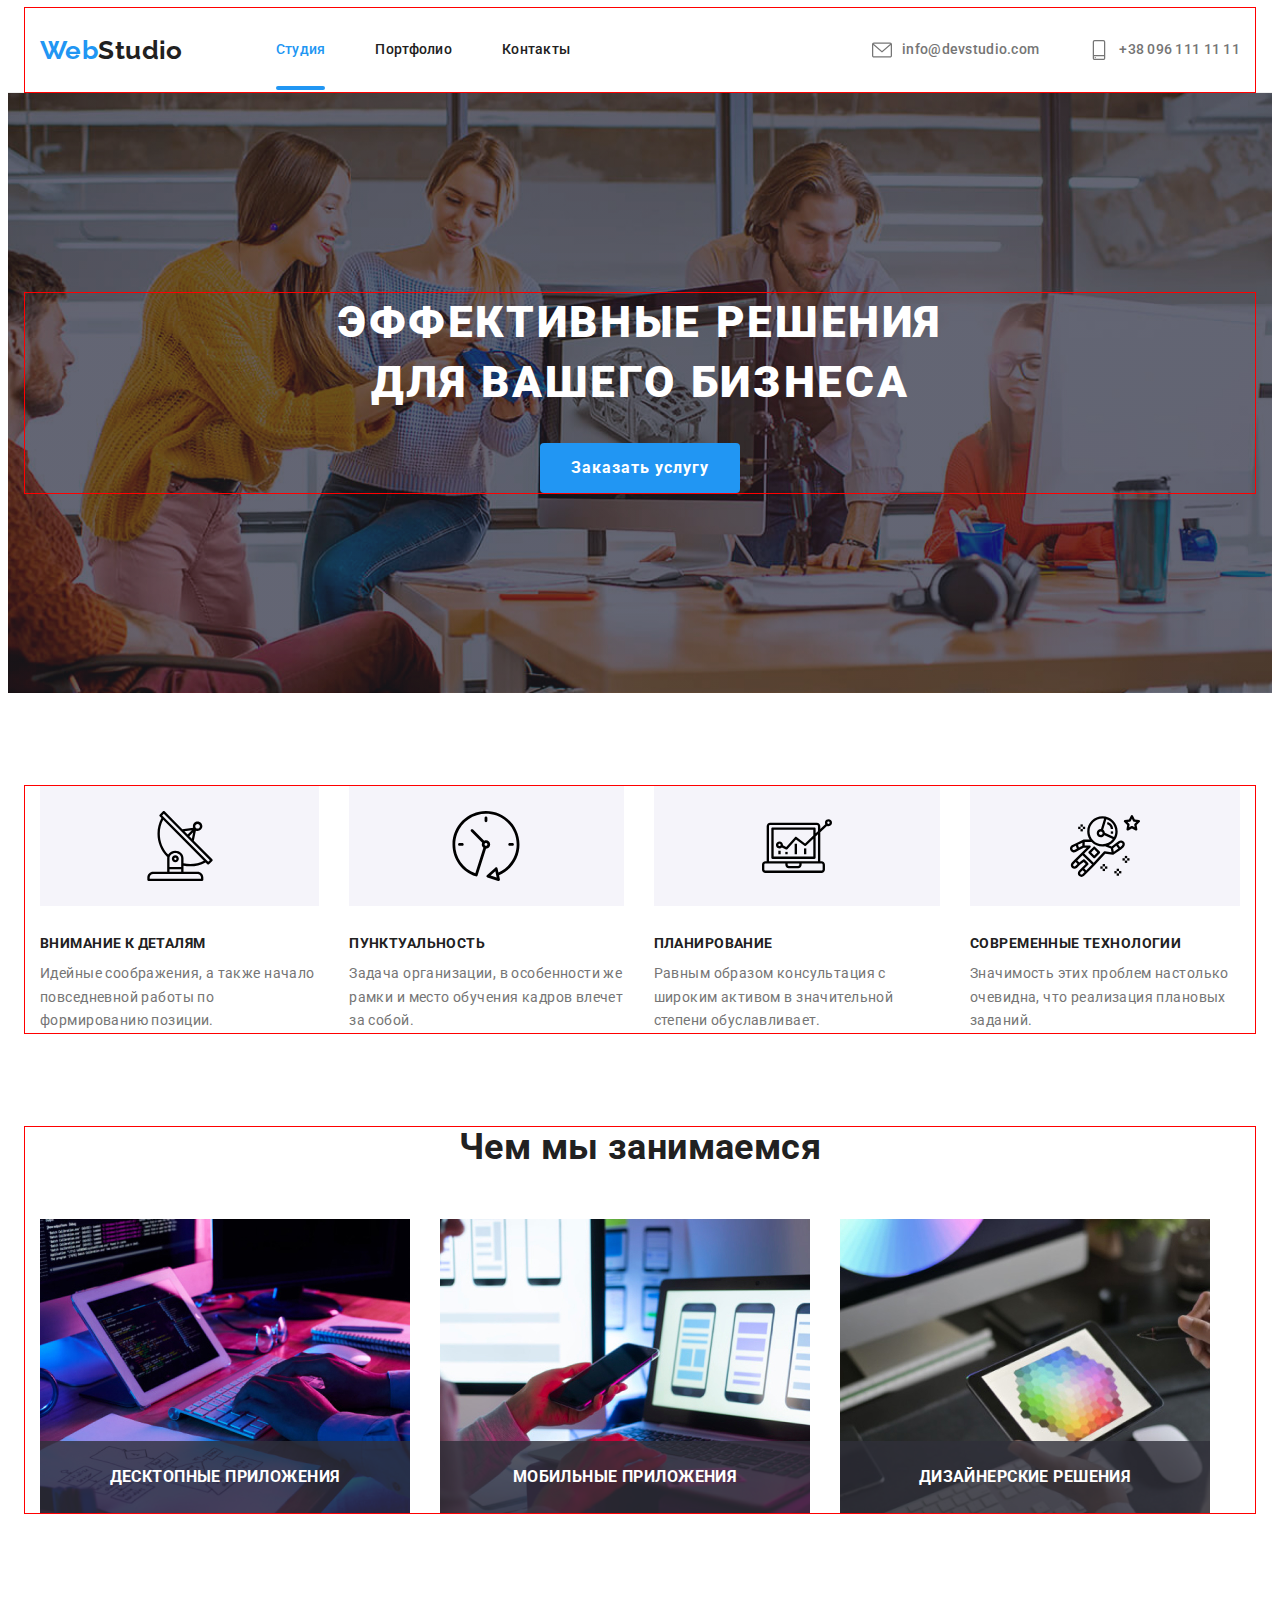
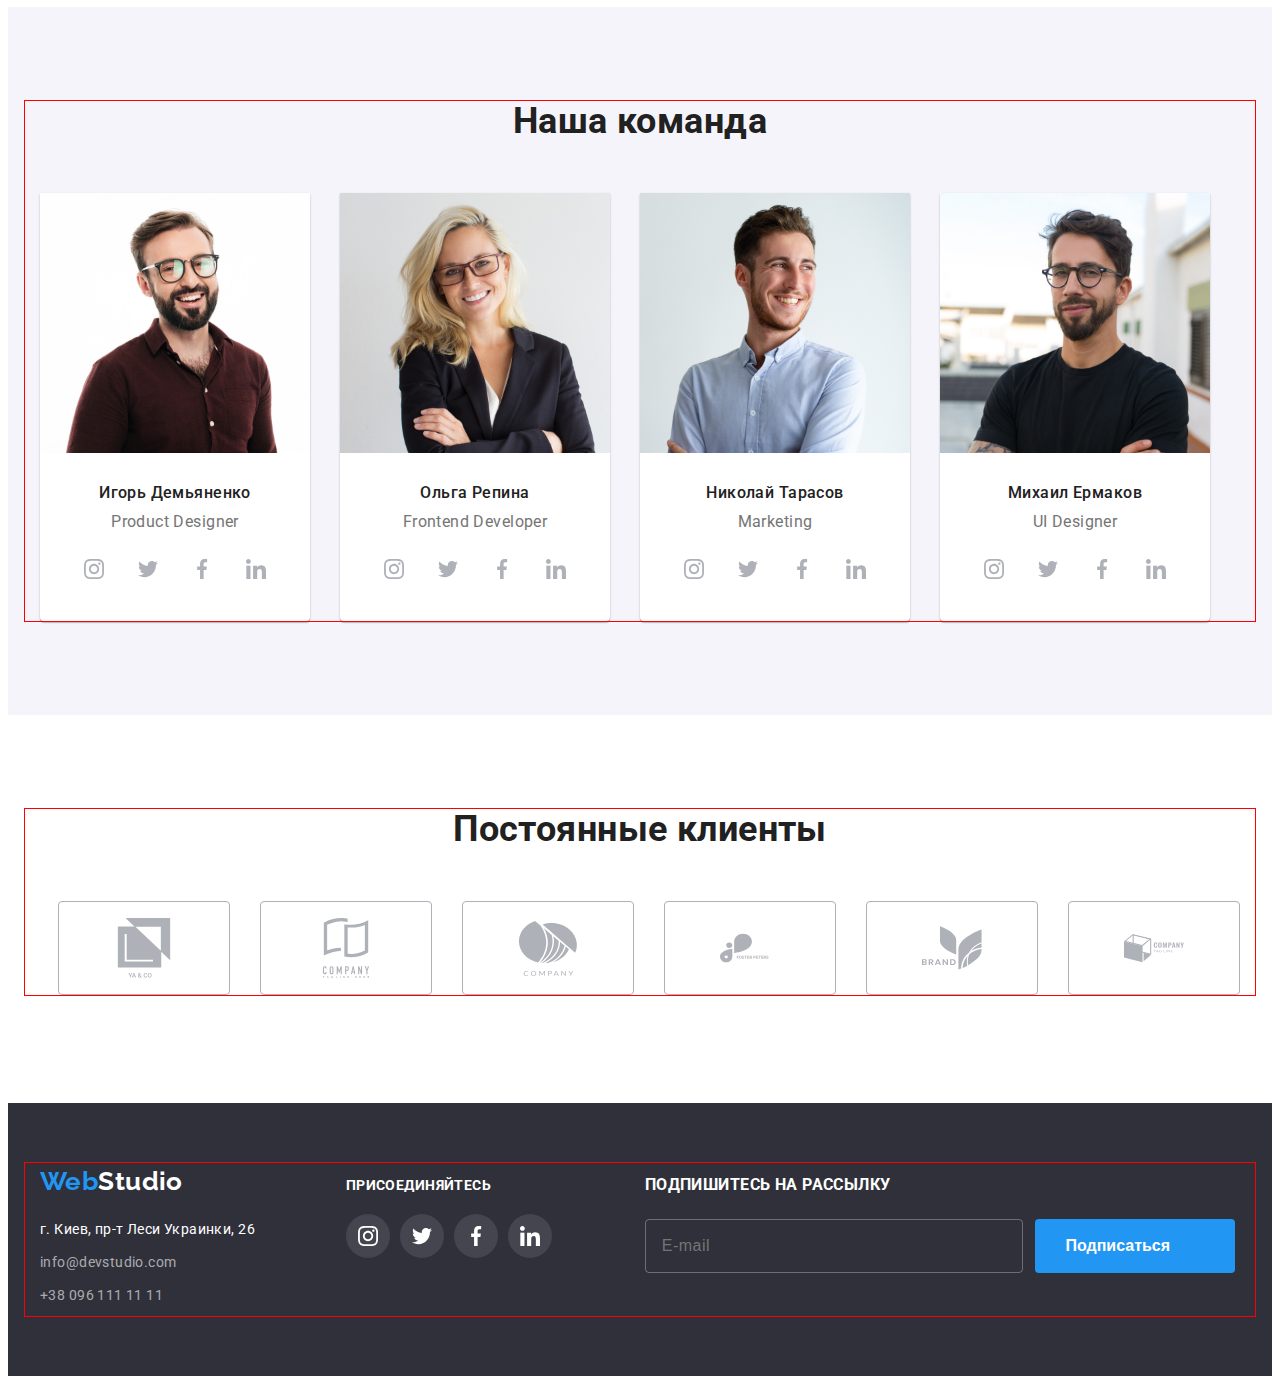
==== commit 79ad4c68: "правки згідно рекомендацій ментора" ====
--- a/index.html
+++ b/index.html
@@ -59,16 +59,57 @@
             <div class="container main-container">
                 <h1 class="mainpage-title">Эффективные решения для вашего бизнеса</h1>
                 <button class="btn btn-container" type="button" data-modal-open>Заказать услугу</button>
+                <!-- Модальное окно -->
                 <div class="backdrop is-hidden" data-modal>
-                    <div class="modal">
-                        <!-- <p>Lorem, ipsum dolor sit amet consectetur adipisicing elit. Saepe perspiciatis fugiat illo in
-                                        commodi at nesciunt, veniam beatae quod quo numquam enim minima tenetur accusantium debitis
-                                        nostrum laborum nobis maxime!</p> -->
-                        <button data-modal-close class="closes">
-                            <svg class="modal-close">
+                    <div class="modal-order">
+                        <button type="button" class="btn-close-modal" data-modal-close>
+                            <svg class="modal-icon" width="11" height="11">
                                 <use href="./images/symbol-defs.svg#icon-close"></use>
                             </svg>
                         </button>
+                        <!-- Форма модального окна -->
+                        <form class="form-modal-order">
+                            <h3 class="title-form">Оставьте свои данные, мы вам перезвоним</h3>
+
+                            <label for="name-order" class="name-input-order">Имя</label>
+                            <label class="form-field">
+                                <input type="text" class="input-form-order" name="name-order" id="name-order" />
+                                <svg class="svg-form" width="18" height="18">
+                                    <use href="./images/symbol-defs.svg#icon-person-lable"></use>
+                                </svg>
+                            </label>
+
+                            <label for="tel-order" class="name-input-order">Телефон</label>
+                            <label class="form-field">
+                                <input type="tel" name="tel-order" id="tel-order" class="input-form-order" />
+                                <svg class="svg-form" width="18" height="18">
+                                    <use href="./images/symbol-defs.svg#icon-phone-lable"></use>
+                                </svg>
+                            </label>
+
+                            <label for="email-order" class="name-input-order">Почта</label>
+                            <label class="form-field">
+                                <input type="email" name="email-order" id="email-order" class="input-form-order" />
+                                <svg class="svg-form" width="18" height="18">
+                                    <use href="./images/symbol-defs.svg#icon-mail-lable"></use>
+                                </svg>
+                            </label>
+
+                            <div class="comment-box">
+                                <label for="comments-order" class="name-input-order">Комментарий</label>
+                                <textarea name="comments-order" id="comments-order" rows="5" placeholder="Введите текст"
+                                    class="input-form-order"></textarea>
+                            </div>
+                            <!-- Checkbox Договора соглашения -->
+                            <label class="text-checkbox-order">
+                                <input class="checkbox-policy" type="checkbox" name="policy" value="policy" />
+                                <span class="svg-checkbox"></span>
+                                Соглашаюсь с рассылкой и принимаю
+                                <a href="#" class="link-policy"> Условия договора </a>
+                            </label>
+
+                            <button type="submit" class="btn btn-modal-form-order">Отправить</button>
+                        </form>
                     </div>
                 </div>
             </div>
@@ -422,7 +463,7 @@
                     <button type="submit" class="footer-btn-subscrib">
                         Подписаться
                         <svg class="icon-subscribe" width="24" height="24">
-                            <use href="./images/symbol-defs.svg#icon-subscribe"></use>
+                            <use href="./images/symbol-defs.svg#icon-send"></use>
                         </svg>
                     </button>
                 </form>
--- a/CSS/styles.css
+++ b/CSS/styles.css
@@ -20,6 +20,9 @@
     /*Модальне вікно*/
     --backdrop-bgc: rgba(0, 0, 0, 0.2);
     --white-bgc: #ffffff;
+
+    --form-order-focus-fill: #2196f3;
+    --blue-bgc: #2196f3;
 }
 
 body {
@@ -87,6 +90,11 @@
     list-style: none;
     margin: 0;
     padding: 0;
+}
+
+input,
+textarea {
+  outline: none;
 }
 
 .header {
@@ -679,37 +687,100 @@
   color: var(--additional--color);
   opacity: 0;
 }
-
-/*Модальне вікно*/
-
-.backdrop {
+  /*Футер форма підписки*/
+
+  .container-subscription {
+    margin-left: 93px;
+  }
+  .form-title {
+    margin-bottom: 20px;
+  
+    text-transform: uppercase;
+    color: var(--additional--color);
+  }
+  .footer-form {
+    display: flex;
+  }
+  .footer-email-input {
+    font-weight: 400;
+    font-size: 16px;
+    line-height: 1.25;
+  
+    /* identical to box height, or 125% */
+    display: flex;
+    align-items: center;
+    letter-spacing: 0.03em;
+  
+    color: rgba(255, 255, 255, 0.6);
+  
+    width: 358px;
+    padding-left: 16px;
+  
+    background-color: rgba(0, 0, 0, 0);
+    border: 1px solid rgba(255, 255, 255, 0.3);
+    border-radius: 4px;
+  }
+  .footer-btn-subscrib {
+    display: flex;
+    justify-content: center;
+    align-items: center;
+  
+    padding-top: 10px;
+    padding-bottom: 10px;
+    margin-left: 12px;
+    min-width: 200px;
+  
+    font-weight: 700;
+    font-size: 16px;
+    line-height: 1.88;
+
+    background-color: var(--backgraund-btn-color);
+    color: var(--additional--color);
+    border-radius: 4px;
+    border-color: transparent;
+    transition: color var(--animation-transition);
+  }
+  .icon-subscribe {
+    margin-left: 10px;
+    fill: var(--additional--color);
+  }
+
+  /*Модальне вікно*/
+  .backdrop {
     position: fixed;
+    top: 0;
     left: 0;
-    top: 0;
     width: 100%;
     height: 100%;
+    z-index: 5;
+  
     transition: opacity var(--animation-transition), visibility var(--animation-transition);
-    background: var(--backdrop-bgc);
-    z-index: 5;
-  }
-  .is-hidden {
-    visibility: hidden;
+  
+    background-color: var(--backdrop-bgc);
+  }
+
+  .backdrop.is-hidden {
     opacity: 0;
     pointer-events: none;
-  }
-  .modal {
+    visibility: hidden;
+  }
+
+  .modal-order {
     position: absolute;
     top: 50%;
     left: 50%;
     transform: translate(-50%, -50%);
-    width: 528px;
-    height: 581px;
-    background-color: var(--white-bgc);
+  
+    min-width: 528px;
+    min-height: 581px;
+    padding: 40px;
+  
+    background-color: var(--backgraund--general-color);
     box-shadow: 0px 1px 3px rgba(0, 0, 0, 0.12), 0px 1px 1px rgba(0, 0, 0, 0.14),
       0px 2px 1px rgba(0, 0, 0, 0.2);
     border-radius: 4px;
   }
-  .closes {
+  .btn-close-modal {
     position: absolute;
     top: 8px;
     right: 8px;
@@ -722,66 +793,154 @@
     border-radius: 50%;
     background: transparent;
     cursor: pointer;
-  }
-  .modal-close {
-    height: 18px;
-    width: 18px;
-  }
-
-  /*Футер форма підписки*/
-
-  .container-subscription {
-    margin-left: 93px;
-  }
-  .form-title {
+    fill: #000000;
+  
+    transition: fill var(--animation-transition);
+  }
+  .btn-close-modal:hover,
+  .btn-close-modal:focus {
+    fill: var(--backgraund-btn-color);
+  }
+
+  /*Фома в модальному вікні для замовлення послуг*/
+
+  .form-modal-order {
+    display: flex;
+    flex-direction: column;
+  }
+  .title-form {
+    margin-bottom: 12px;
+  
+    font-weight: bold;
+    font-size: 20px;
+    line-height: 1.15;
+    text-align: center;
+    color: var(--txt-color);
+  }
+  /* Коробки input */
+  .comment-box {
     margin-bottom: 20px;
-  
-    text-transform: uppercase;
-    color: var(--additional--color);
-  }
-  .footer-form {
-    display: flex;
-  }
-  .footer-email-input {
+  }
+
+  /*SVG іконки в формі*/
+  .form-field {
+    position: relative;
+    margin-bottom: 10px;
+  }
+  .svg-form {
+    position: absolute;
+    top: 52%;
+    left: 12px;
+    transform: translateY(-50%);
+  
+    transition: fill var(--animation-transition);
+  }
+
+  /*Кастимізація input*/
+  .input-form-order {
+    padding-top: 11px;
+    padding-right: 12px;
+    padding-bottom: 11px;
+    padding-left: 12px;
+  
+    width: 100%;
+    border: 1px solid rgba(33, 33, 33, 0.2);
+    border-radius: 4px;
+  
+    transition: border var(--animation-transition);
+  }
+  .input-form-order:not(:last-child) {
+    padding-left: 42px;
+  }
+
+  /*Стилізація для lable*/
+
+  .name-input-order {
+    display: block;
+    text-align: start;
+    margin-bottom: 4px;
+  
     font-weight: 400;
-    font-size: 16px;
-    line-height: 1.25;
-  
-    /* identical to box height, or 125% */
-    display: flex;
-    align-items: center;
-    letter-spacing: 0.03em;
-  
-    color: rgba(255, 255, 255, 0.6);
-  
-    width: 358px;
+    font-size: 12px;
+    line-height: 1.17;
+    letter-spacing: 0.01em;
+  }
+  
+  .input-form-order {
+    display: block;
     padding-left: 16px;
-  
-    background-color: rgba(0, 0, 0, 0);
-    border: 1px solid rgba(255, 255, 255, 0.3);
+  }
+  
+  .input-form-order:focus {
+    border: 1px solid var(--accent-color);
+  }
+  .input-form-order:focus ~ .svg-form {
+    fill: var(--form-order-focus-fill);
+  }
+
+  /*Checkbox Соглашаюсь с рассылкой и принимаю
+Условия договора*/
+.text-checkbox-order {
+    display: flex;
+    justify-content: center;
+    align-items: center;
+    margin-left: 12px;
+    margin-right: 12px;
+    margin-bottom: 30px;
+    font-weight: 400;
+    font-size: 14px;
+    line-height: 1.71;
+  }
+  .checkbox-policy {
+    appearance: none;
+    position: absolute;
+  }
+  .svg-checkbox {
+    display: inline-block;
+    width: 16px;
+    height: 15px;
+  
+    border: 2px solid #212121;
     border-radius: 4px;
-  }
-  .footer-btn-subscrib {
-    display: flex;
-    justify-content: center;
-    align-items: center;
-  
+    margin-right: 7px;
+  
+    transition: border-color var(--animation-transition), background-color var(--animation-transition),
+      background-image var(--animation-transition);
+  }
+  .checkbox-policy:checked + .svg-checkbox {
+    border-color: transparent;
+    background-color: var(--blue-bgc);
+    background-image: url(../images/icon/check-lable.svg);
+    background-size: contain;
+    background-origin: border-box;
+  }
+  .checkbox-policy:focus + .svg-checkbox {
+    border-color: var(--blue-bgc);
+  }
+  .link-policy {
+    text-decoration: underline;
+    color: var(--accent-color);
+  }
+
+  /*Кнопка замовлення в мадальному вікні*/
+  .btn-modal-form-order {
+    width: 200px;
     padding-top: 10px;
+    padding-right: 55px;
     padding-bottom: 10px;
-    margin-left: 12px;
-    min-width: 200px;
-  
+    padding-left: 55px;
+    margin-right: auto;
+    margin-left: auto;
     font-weight: 700;
     font-size: 16px;
-    line-height: 1.88;
-
-    background-color: var(--backgraund-btn-color);
-    color: var(--additional--color);
-    border-radius: 4px;
-    border-color: transparent;
-    transition: color var(--animation-transition);
-  }
-  .icon-subscribe {
-    margin-left: 10px;
-    fill: var(--additional--color);
-  }+    line-height: 1.89;
+    display: flex;
+    align-items: center;
+  
+    transition: background-color var(--animation-transition);
+  }
+  .btn-modal-form-order:hover,
+  .btn-modal-form-order:focus {
+    background-color: #188ce8;
+  }
+  